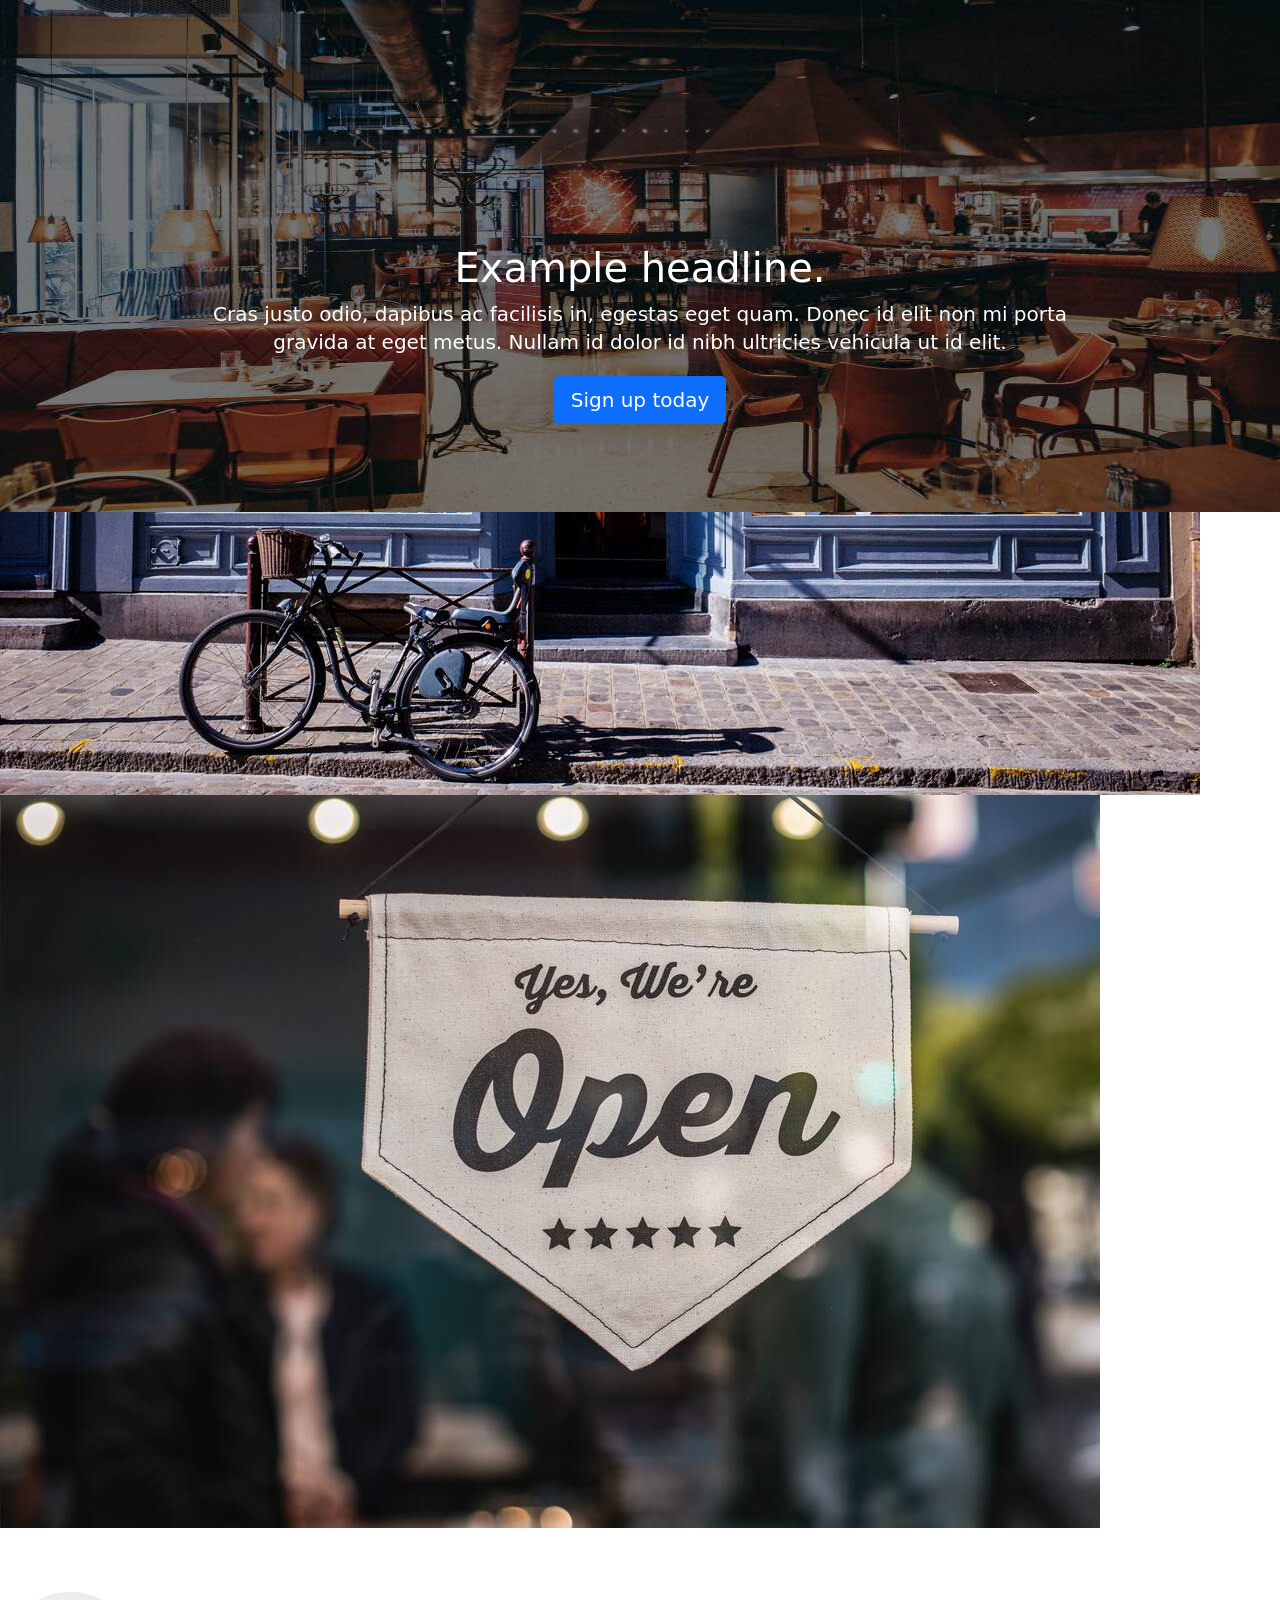
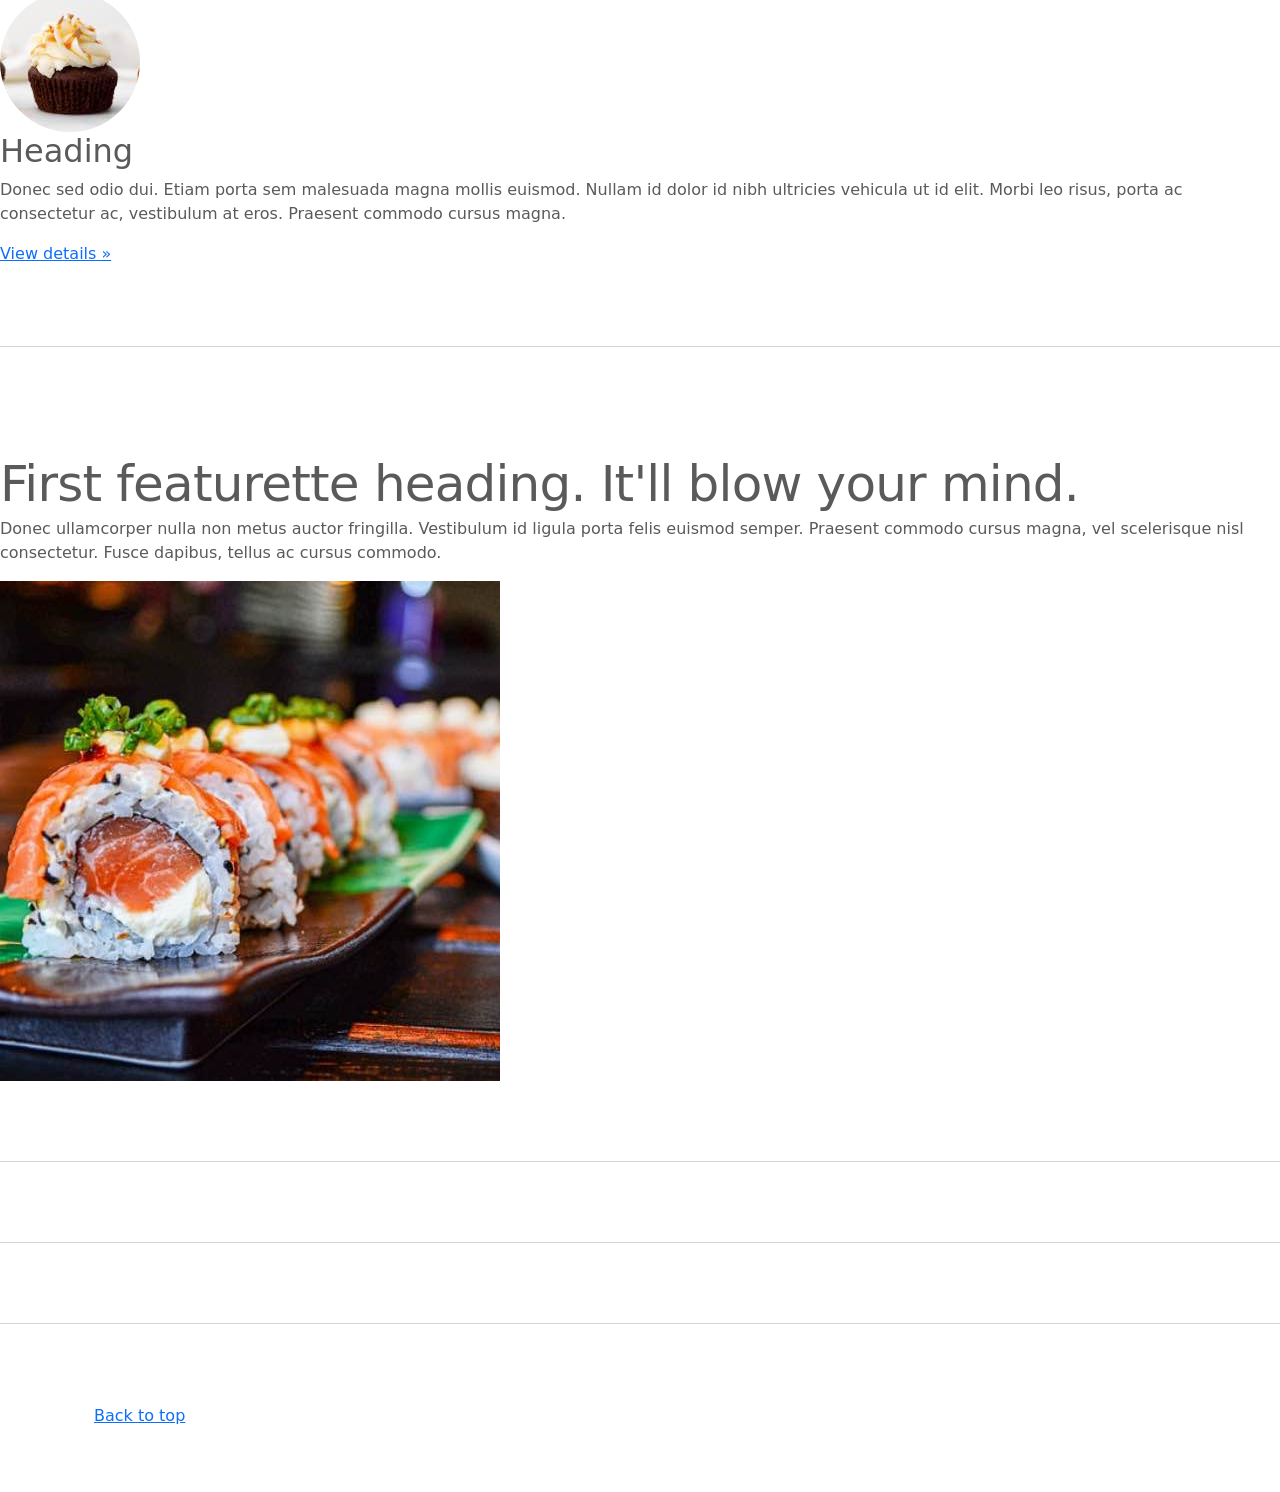
==== kadai_003/index_for_student.html @ f10766ac "kadai_03を追加" ====
<!doctype html>
<html lang="en">
  <head>
    <meta charset="utf-8">
    <meta name="viewport" content="width=device-width, initial-scale=1">
    <meta name="description" content="">
    <meta name="author" content="Mark Otto, Jacob Thornton, and Bootstrap contributors">
    <meta name="generator" content="Hugo 0.79.0">
    <title>Carousel Template · Bootstrap v5.0</title>
    <link rel="canonical" href="https://getbootstrap.com/docs/5.0/examples/carousel/">
    <!-- ************************************************ bootstrap.min.cssの読み込み -->
   <link href="https://cdn.jsdelivr.net/npm/bootstrap@5.0.0-beta1/dist/css/bootstrap.min.css" rel="stylesheet" integrity="sha384-giJF6kkoqNQ00vy+HMDP7azOuL0xtbfIcaT9wjKHr8RbDVddVHyTfAAsrekwKmP1" crossorigin="anonymous">
   <link href="dist/css/bootstrap.min.css" rel="stylesheet">
    <!-- ************************************************ carousel.cssの読み込み -->
    <link href="carousel.css" rel="stylesheet">
    <!-- ************************************************ bootstrap.bundle.min.jsの読み込み -->
   <script src="https://cdn.jsdelivr.net/npm/bootstrap@5.0.0-beta1/dist/js/bootstrap.bundle.min.js" integrity="sha384-ygbV9kiqUc6oa4msXn9868pTtWMgiQaeYH7/t7LECLbyPA2x65Kgf80OJFdroafW" crossorigin="anonymous" defer></script>
   <script src="dist/js/bootstrap.bundle.min.js" defer></script>
  </head>
  <body>
    <main>
      <!-- ************************************************ カルーセル開始 -->
      <!-- <div id="myCarousel" class="carousel slide" data-bs-ride="carousel"> -->
        <div id="myCarousel" class="carousel slide" data-bs-ride="carousel">
        <!-- <div class="carousel-inner"> -->
        <div class="carousel-inner">
          <!-- <div class="carousel-item active"> -->
          <div class="carousel-item active">
            <img src="img/top_1.jpg" alt="サンプル画像1">
            <div class="container">
              <!-- <div class="carousel-caption"> -->
              <div class="carousel-caption">
                <h1>Example headline.</h1>
                <p>Cras justo odio, dapibus ac facilisis in, egestas eget quam. Donec id elit non mi porta gravida at eget
                  metus. Nullam id dolor id nibh ultricies vehicula ut id elit.</p>
                <!-- <p><a class="btn btn-lg btn-primary" href="#" role="button">Sign up today</a></p> -->
                <p><a class="btn btn-lg btn-primary" href="#" role="button">Sign up today</a></p>
              </div>
            </div>
          </div>

          <img src="img/top_2.jpg" alt="サンプル画像2">
          <img src="img/top_3.jpg" alt="サンプル画像3">

        </div>
      </div>
      <!-- ************************************************ カルーセル終了 -->
      <!-- <div class="container marketing"> -->
      <div class="">
        <!-- <div class="row"> -->
        <div class="">
          <!-- <div class="col-lg-4"> -->
          <div class="">
            <img src="img/cake.jpg" class="rounded-circle" alt="サンプル画像2">
            <h2>Heading</h2>
            <p>Donec sed odio dui. Etiam porta sem malesuada magna mollis euismod. Nullam id dolor id nibh ultricies
              vehicula ut id elit. Morbi leo risus, porta ac consectetur ac, vestibulum at eros. Praesent commodo cursus
              magna.</p>
            <!-- <p><a class="btn btn-secondary" href="#" role="button">View details &raquo;</a></p> -->
            <p><a class="" href="#" role="button">View details &raquo;</a></p>
          </div>
        </div>
        <hr class="featurette-divider">
        <!-- <div class="row"> -->
        <div class="">
          <!-- <div class="col-md-7"> -->
          <div class="">
            <!-- <h2 class="featurette-heading">First featurette heading. <span class="text-muted">It'll blow your mind.</span> -->
            <h2 class="featurette-heading">First featurette heading. <span class="">It'll blow your mind.</span></h2>
            <!-- <p class="lead">Donec ullamcorper nulla non metus auctor fringilla. Vestibulum id ligula porta felis
              euismod
              semper. Praesent commodo cursus magna, vel scelerisque nisl consectetur. Fusce dapibus, tellus ac cursus
              commodo.</p> -->
            <p class="">
              Donec ullamcorper nulla non metus auctor fringilla. Vestibulum id ligula porta felis
              euismod
              semper. Praesent commodo cursus magna, vel scelerisque nisl consectetur. Fusce dapibus, tellus ac cursus
              commodo.
            </p>
          </div>
          <!-- <div class="col-md-5"> -->
          <div class="">
            <!-- <img src="img/sushi.jpg" class="img-fluid" alt=""> -->
            <img src="img/sushi.jpg" class="" alt="サンプル画像3">
          </div>
        </div>
        <hr class="featurette-divider">
        <!-- ここにもう一つ左右を反転させたものを作ります。 -->
        <hr class="featurette-divider">
        <!-- ここにもう一つ左右を反転させたものを作ります。 -->
        <hr class="featurette-divider">
        <footer class="container">
          <!-- <p class="float-end"><a href="#">Back to top</a></p> -->
          <p class=""><a href="#">Back to top</a></p>
        </footer>
      </div>
    </main>
  </body>

</html>
---- kadai_003/carousel.css ----
/* ----------------------------------------------- 全体の文字色修正と下部の余白の調整 */
body {
  /* padding-top: 3rem; */
  padding-bottom: 3rem;
  color: #5a5a5a;
}

/* ----------------------------------------------- カルーセルのカスタマイズ */
.carousel {
  margin-bottom: 4rem;
}

.carousel-caption {
  bottom: 3rem;
  z-index: 10;
}

.carousel-item {
  height: 32rem;
}

.carousel-item > img {
  position: absolute;
  top: 0;
  left: 0;
  min-width: 100%;
  height: 32rem;
}

/* ----------------------------------------------- マーケティングコンテンツ */
.marketing .col-lg-4 {
  margin-bottom: 1.5rem;
  text-align: center;
}

.marketing h2 {
  font-weight: 400;
}

/* rtl:begin:ignore */
.marketing .col-lg-4 p {
  margin-right: .75rem;
  margin-left: .75rem;
}

/* rtl:end:ignore */

/* ----------------------------------------------- フィーチャーレット */
.featurette-divider {
  margin: 5rem 0;
  /* Space out the Bootstrap <hr> more */
}

.featurette-heading {
  font-weight: 300;
  line-height: 1;
  /* rtl:remove */
  letter-spacing: -.05rem;
}

/* ----------------------------------------------- レスポンシブデザイン */
@media (min-width: 40em) {
  .carousel-caption p {
    margin-bottom: 1.25rem;
    font-size: 1.25rem;
    line-height: 1.4;
  }

  .featurette-heading {
    font-size: 50px;
  }
}

@media (min-width: 62em) {
  .featurette-heading {
    margin-top: 7rem;
  }
}
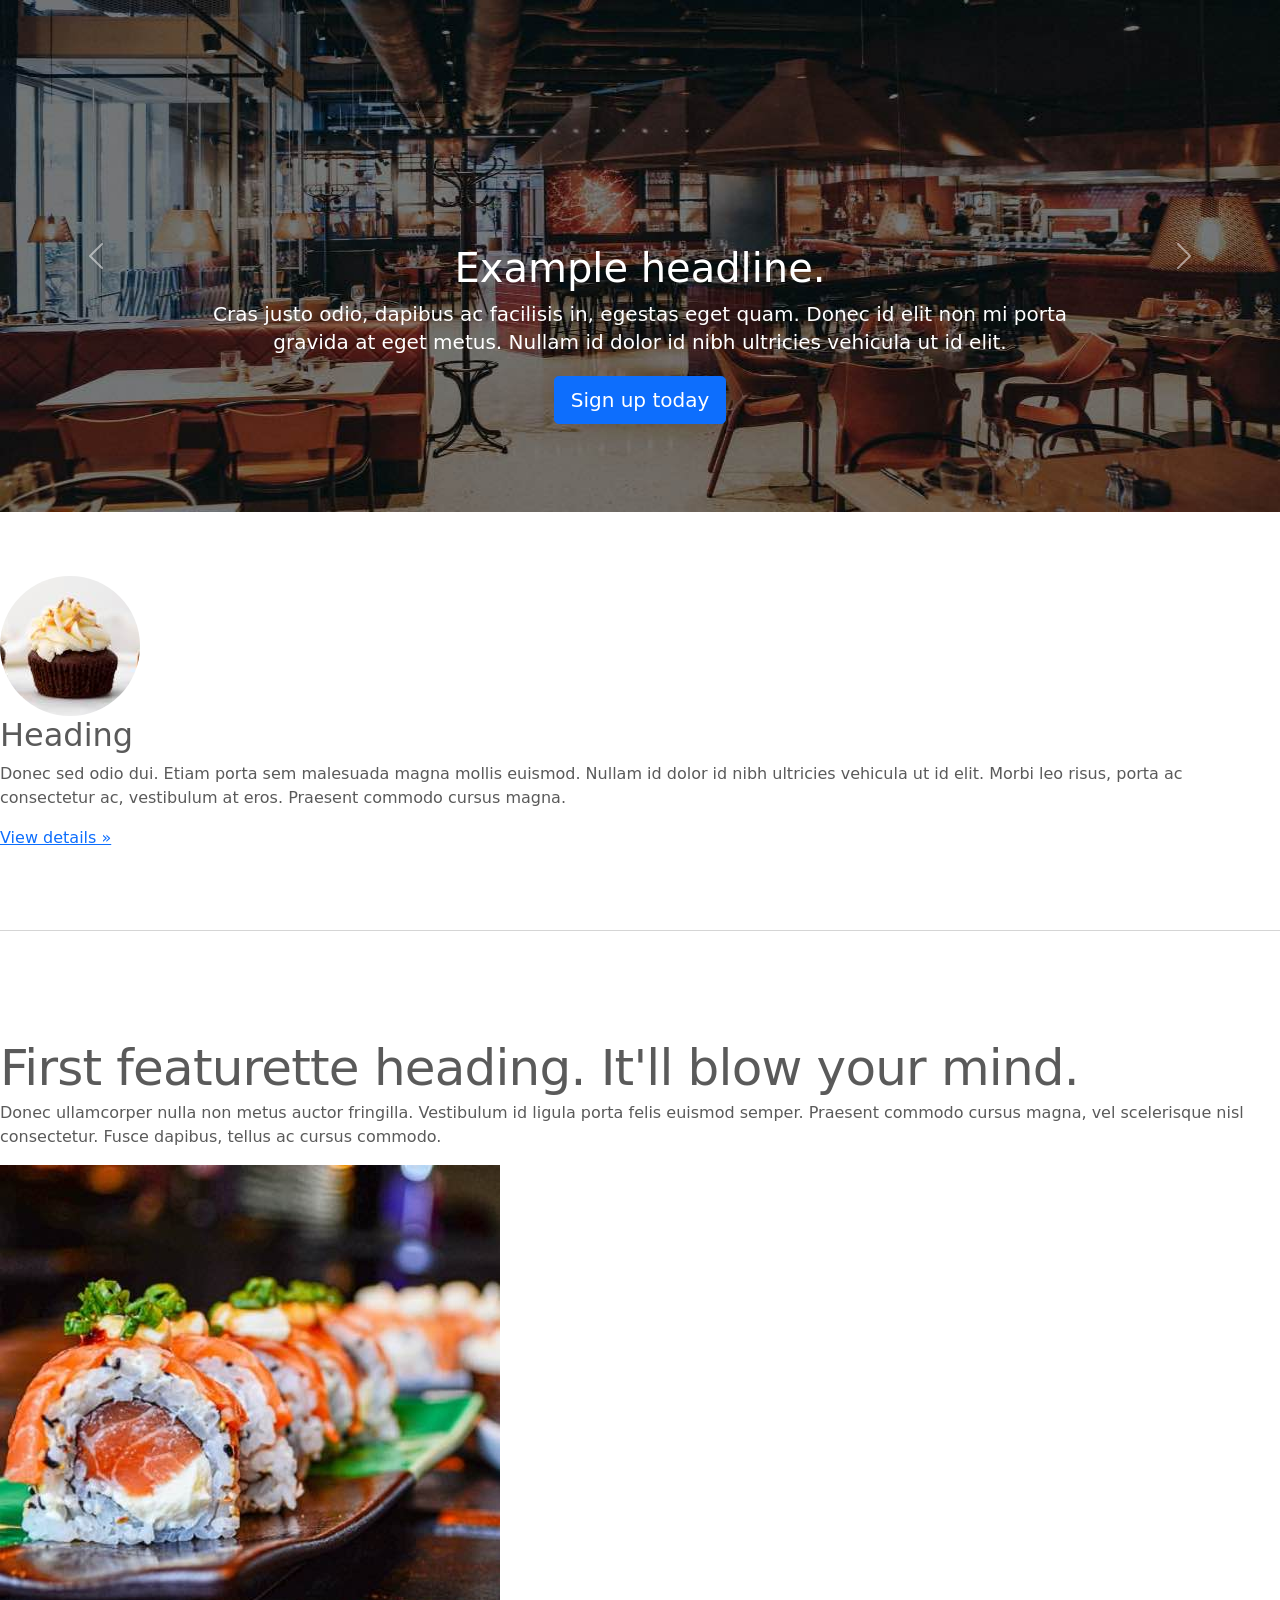
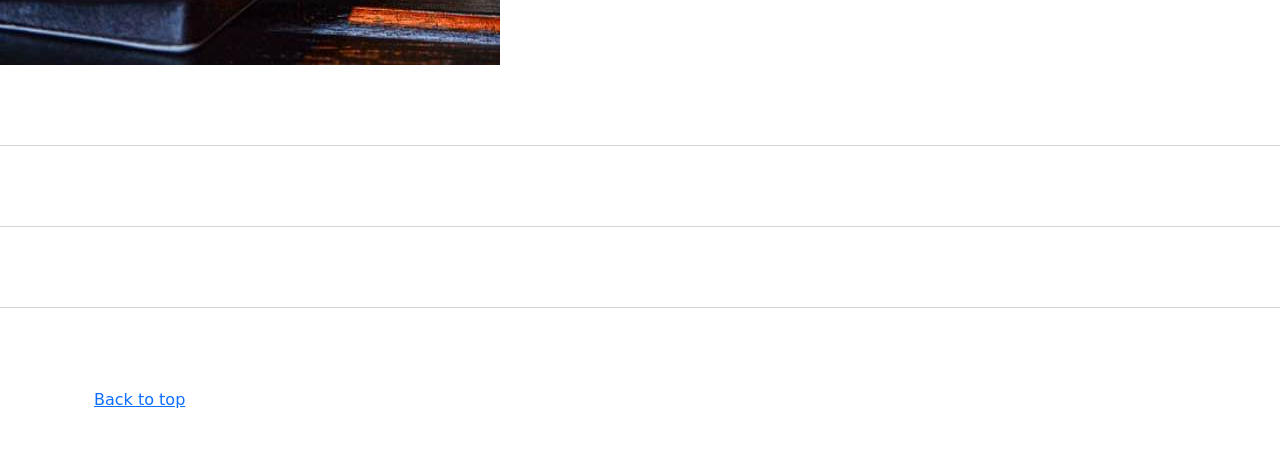
==== commit de66ec45: "kadai_03記述" ====
--- a/kadai_003/index_for_student.html
+++ b/kadai_003/index_for_student.html
@@ -20,27 +20,53 @@
   <body>
     <main>
       <!-- ************************************************ カルーセル開始 -->
-      <!-- <div id="myCarousel" class="carousel slide" data-bs-ride="carousel"> -->
-        <div id="myCarousel" class="carousel slide" data-bs-ride="carousel">
-        <!-- <div class="carousel-inner"> -->
+
+        <div id="carouselExampleFade" class="carousel slide carousel-fade" data-bs-ride="carousel">
+
         <div class="carousel-inner">
-          <!-- <div class="carousel-item active"> -->
           <div class="carousel-item active">
-            <img src="img/top_1.jpg" alt="サンプル画像1">
+            <img src="img/top_1.jpg" class="d-block w-100" alt="サンプル画像1">
             <div class="container">
-              <!-- <div class="carousel-caption"> -->
               <div class="carousel-caption">
                 <h1>Example headline.</h1>
                 <p>Cras justo odio, dapibus ac facilisis in, egestas eget quam. Donec id elit non mi porta gravida at eget
                   metus. Nullam id dolor id nibh ultricies vehicula ut id elit.</p>
-                <!-- <p><a class="btn btn-lg btn-primary" href="#" role="button">Sign up today</a></p> -->
                 <p><a class="btn btn-lg btn-primary" href="#" role="button">Sign up today</a></p>
               </div>
             </div>
           </div>
 
-          <img src="img/top_2.jpg" alt="サンプル画像2">
-          <img src="img/top_3.jpg" alt="サンプル画像3">
+          <div class="carousel-item">
+            <img src="img/top_2.jpg" class="d-block w-100" alt="サンプル画像2">
+                        <div class="container">
+              <div class="carousel-caption">
+                <h1>Example headline.</h1>
+                <p>Cras justo odio, dapibus ac facilisis in, egestas eget quam. Donec id elit non mi porta gravida at eget
+                  metus. Nullam id dolor id nibh ultricies vehicula ut id elit.</p>
+                <p><a class="btn btn-lg btn-primary" href="#" role="button">Sign up today</a></p>
+              </div>
+            </div>
+          </div>
+          <div class="carousel-item">
+            <img src="img/top_3.jpg" class="d-block w-100" alt="サンプル画像3">
+                        <div class="container">
+              <div class="carousel-caption">
+                <h1>Example headline.</h1>
+                <p>Cras justo odio, dapibus ac facilisis in, egestas eget quam. Donec id elit non mi porta gravida at eget
+                  metus. Nullam id dolor id nibh ultricies vehicula ut id elit.</p>
+                <p><a class="btn btn-lg btn-primary" href="#" role="button">Sign up today</a></p>
+              </div>
+            </div>
+          </div>
+
+          <button class="carousel-control-prev" type="button" data-bs-target="#carouselExampleFade" data-bs-slide="prev">
+            <span class="carousel-control-prev-icon" aria-hidden="true"></span>
+            <span class="visually-hidden">Previous</span>
+          </button>
+          <button class="carousel-control-next" type="button" data-bs-target="#carouselExampleFade" data-bs-slide="next">
+            <span class="carousel-control-next-icon" aria-hidden="true"></span>
+            <span class="visually-hidden">Next</span>
+          </button>
 
         </div>
       </div>
